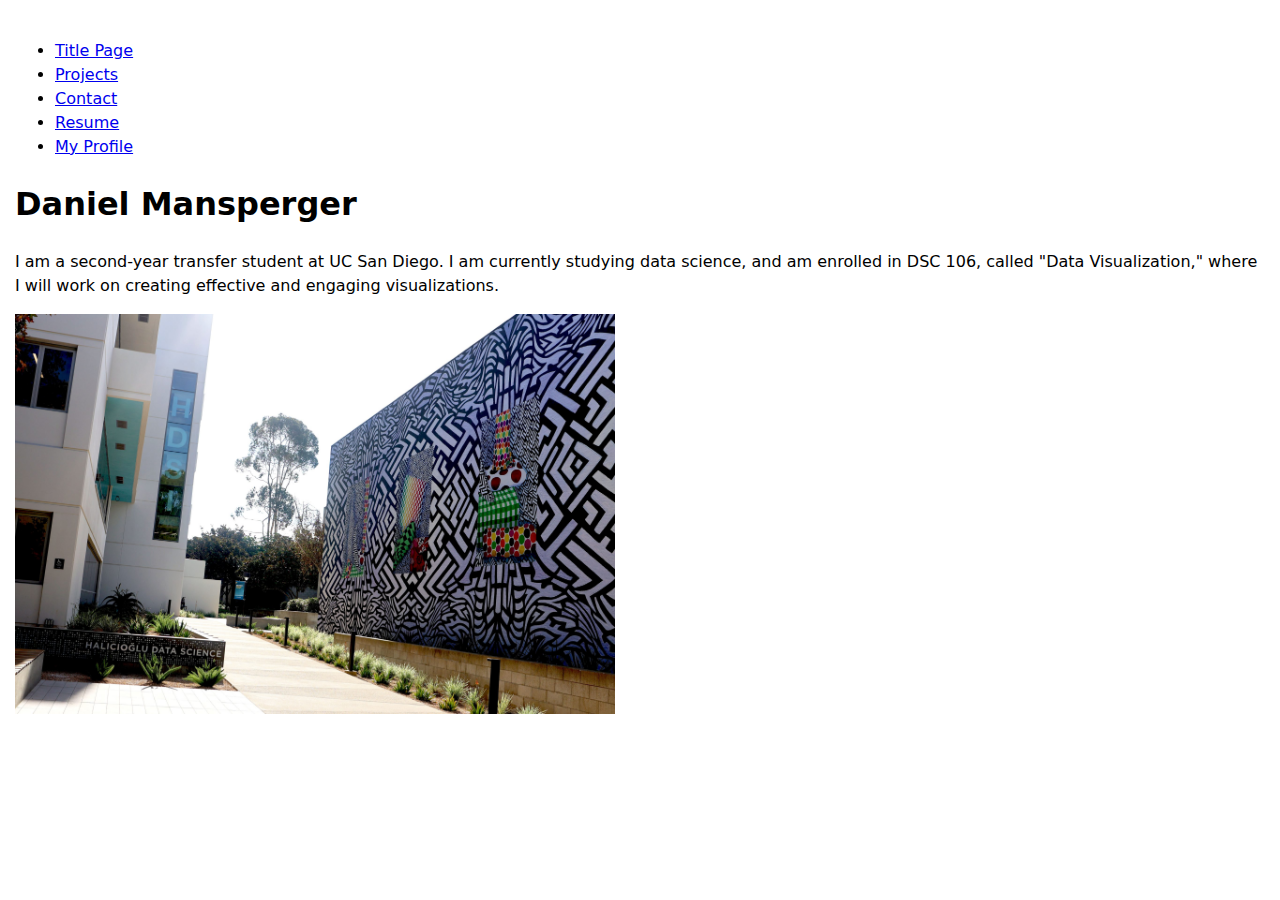
==== index.html @ e0ac1f4e "a" ====
<!DOCTYPE html>
<html lang="en">
<head>
    <link rel = "stylesheet" href = "style.css">
    <meta charset="UTF-8">
    <meta name="viewport" content="width=device-width, initial-scale=1.0">
    <title>Daniel Mansperger: Personal site and portfolio</title>
    <a class = "current">
        <nav>
            <ul>
                <li><a href="index.html">Title Page</a></li>
                <li><a href="projects/index.html">Projects</a></li>
                <li><a href="contact/index.html">Contact</a></li>
                <li><a href="resume/index.html">Resume</a></li>
                <li><a href="https://github.com/djmans630">My Profile</a></li>
            </ul>
        </nav>
    </a>
    <h1>Daniel Mansperger</h1>
    <p>I am a second-year transfer student at UC San Diego. I am currently
        studying data science, and am enrolled in DSC 106, called "Data
        Visualization," where I will work on creating effective and engaging
        visualizations.
    </p>
    <img src="images/HDSI Building.jpg" alt="A Photo of the HDSI Building at UCSD" 
    width = '600' height = '400'>
</head>
<body>
</body>
</html>
---- style.css ----
body {
    /* Set line height to 1.5 times the font size
         and use the OS’s UI font as the website font
       */
    font: 100%/1.5 system-ui;
    max-width: 150ch;
    margin-inline: auto;
    padding: 15px;
  }

  nav {
    display: contents;

  }

  a {
    display: flex;
    flex: 1;
  }
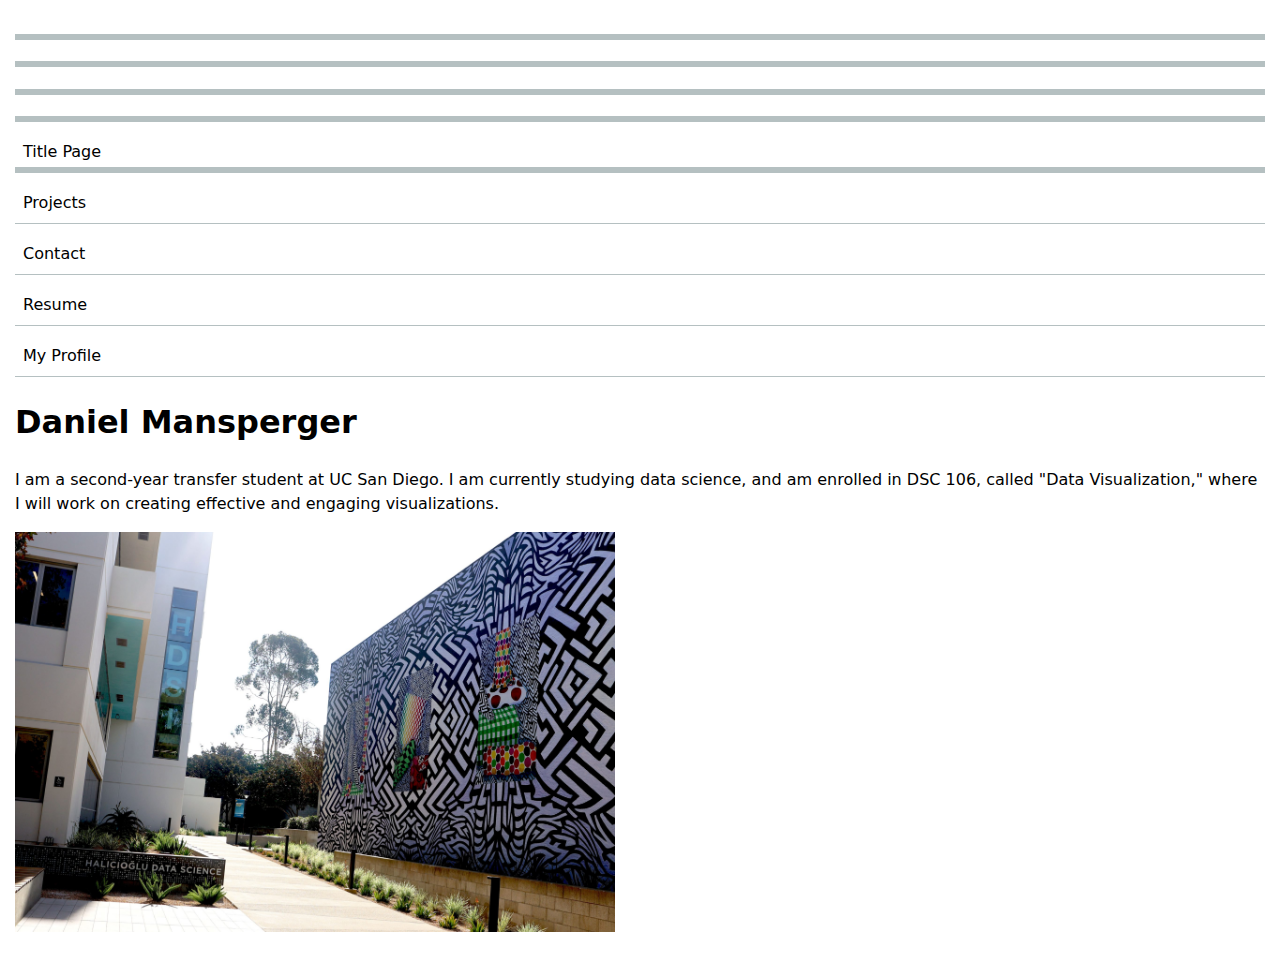
==== commit 5a15eddd: "b" ====
--- a/index.html
+++ b/index.html
@@ -8,7 +8,7 @@
     <a class = "current">
         <nav>
             <ul>
-                <li><a href="index.html">Title Page</a></li>
+                <li><a href="index.html" class = "current">Title Page</a></li>
                 <li><a href="projects/index.html">Projects</a></li>
                 <li><a href="contact/index.html">Contact</a></li>
                 <li><a href="resume/index.html">Resume</a></li>
--- a/style.css
+++ b/style.css
@@ -8,12 +8,25 @@
     padding: 15px;
   }
 
-  nav {
+  ul,
+  ul > li {
     display: contents;
-
   }
 
   a {
     display: flex;
     flex: 1;
+    text-decoration: none;
+    color: inherit;
+    text-align: center;
+    padding: 0.5em;
+    margin-bottom: 10px;
+    border-bottom-width: 1px;
+    border-bottom-style: solid;
+    border-bottom-color: oklch(80% 3% 200);
+  }
+
+  .current{
+    border-bottom: 0.4em solid oklch(80% 3% 200);
+    padding-bottom: 0.2em;
   }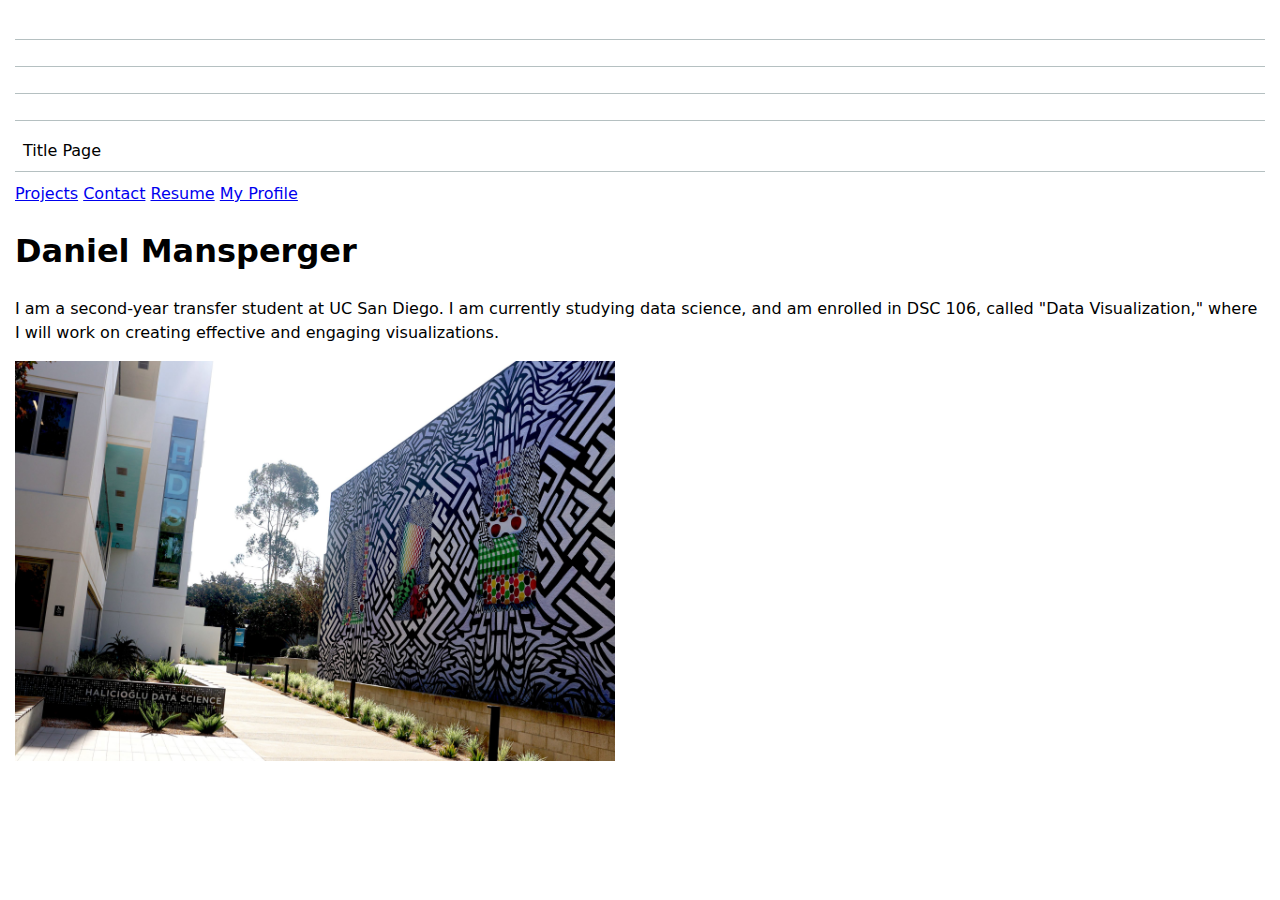
==== commit a444994c: "d" ====
--- a/index.html
+++ b/index.html
@@ -5,6 +5,8 @@
     <meta charset="UTF-8">
     <meta name="viewport" content="width=device-width, initial-scale=1.0">
     <title>Daniel Mansperger: Personal site and portfolio</title>
+</head>
+<body>
     <a class = "current">
         <nav>
             <ul>
@@ -24,7 +26,5 @@
     </p>
     <img src="images/HDSI Building.jpg" alt="A Photo of the HDSI Building at UCSD" 
     width = '600' height = '400'>
-</head>
-<body>
 </body>
 </html>--- a/style.css
+++ b/style.css
@@ -13,7 +13,7 @@
     display: contents;
   }
 
-  a {
+  a.current {
     display: flex;
     flex: 1;
     text-decoration: none;
@@ -29,4 +29,12 @@
   .current{
     border-bottom: 0.4em solid oklch(80% 3% 200);
     padding-bottom: 0.2em;
+  }
+
+  :root:{
+    --color-accent: oklch(40% 0.15 240);
+  }
+
+  html{
+    accent-color: var(--color-accent);
   }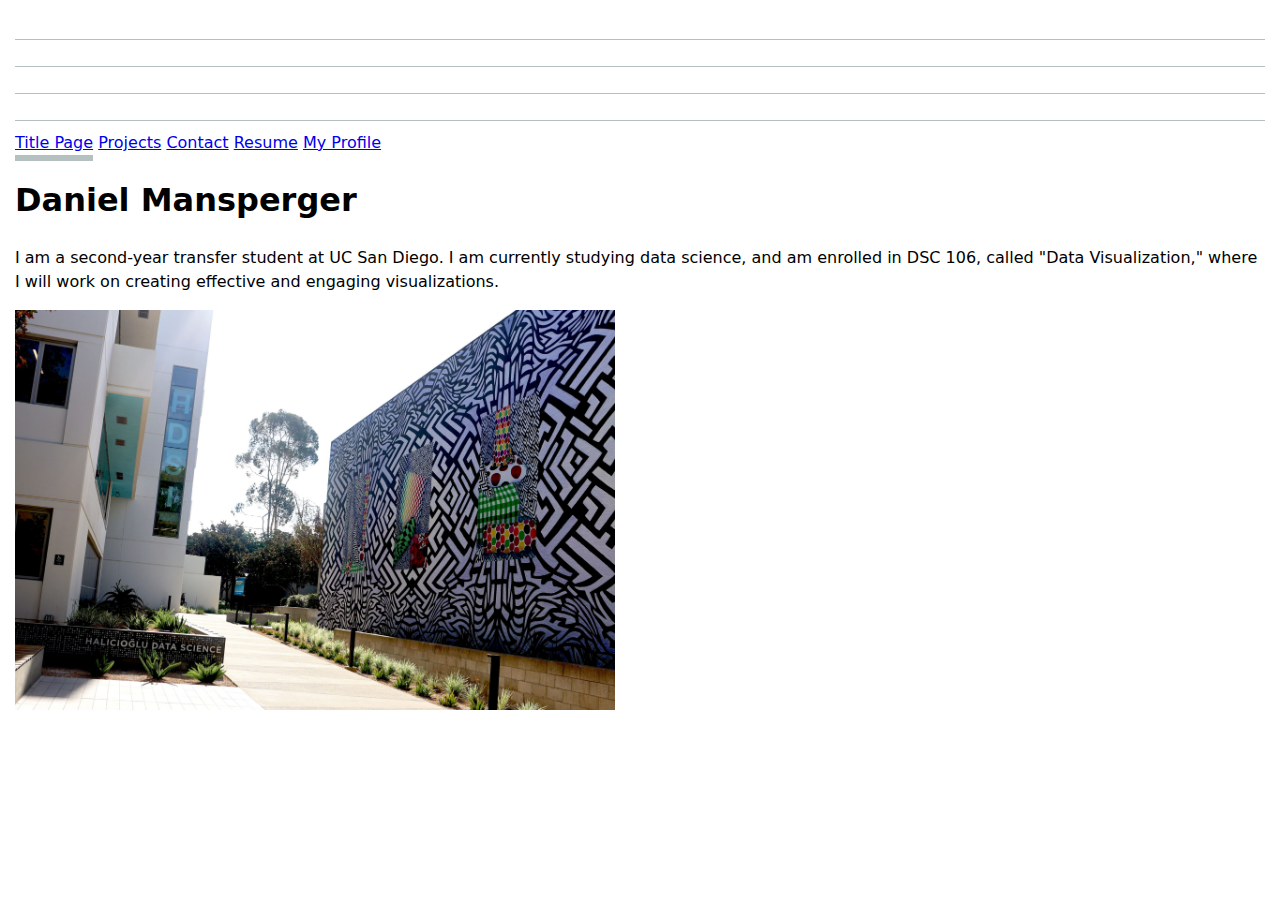
==== commit fc61e044: "e" ====
--- a/index.html
+++ b/index.html
@@ -10,7 +10,7 @@
     <a class = "current">
         <nav>
             <ul>
-                <li><a href="index.html" class = "current">Title Page</a></li>
+                <li><a href="index.html" class = "thispage">Title Page</a></li>
                 <li><a href="projects/index.html">Projects</a></li>
                 <li><a href="contact/index.html">Contact</a></li>
                 <li><a href="resume/index.html">Resume</a></li>
--- a/style.css
+++ b/style.css
@@ -26,7 +26,7 @@
     border-bottom-color: oklch(80% 3% 200);
   }
 
-  .current{
+  .thispage{
     border-bottom: 0.4em solid oklch(80% 3% 200);
     padding-bottom: 0.2em;
   }
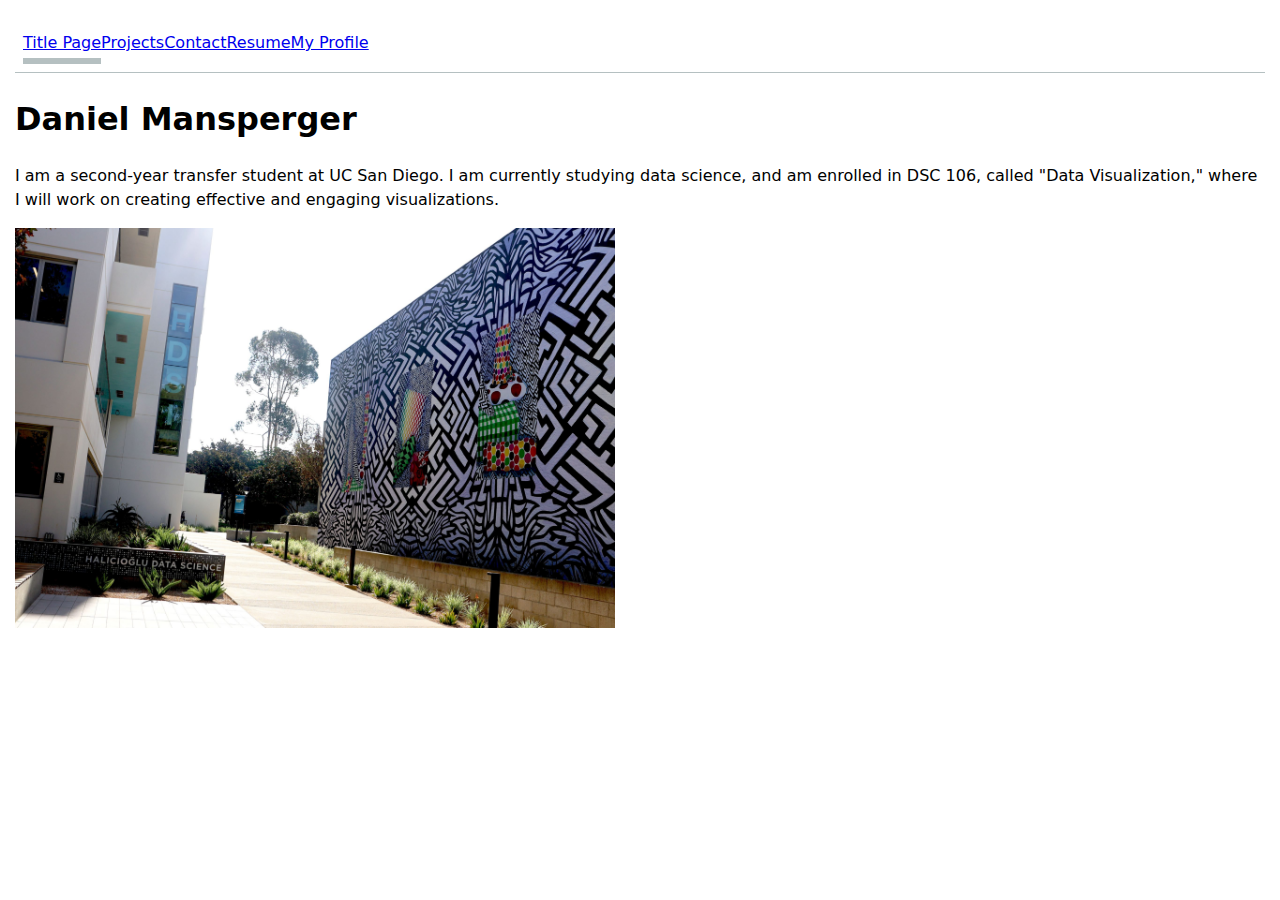
==== commit 2afd818d: "f" ====
--- a/index.html
+++ b/index.html
@@ -7,17 +7,15 @@
     <title>Daniel Mansperger: Personal site and portfolio</title>
 </head>
 <body>
-    <a class = "current">
-        <nav>
-            <ul>
-                <li><a href="index.html" class = "thispage">Title Page</a></li>
-                <li><a href="projects/index.html">Projects</a></li>
-                <li><a href="contact/index.html">Contact</a></li>
-                <li><a href="resume/index.html">Resume</a></li>
-                <li><a href="https://github.com/djmans630">My Profile</a></li>
-            </ul>
-        </nav>
-    </a>
+    <nav>
+        <ul>
+            <li><a href="index.html" class = "current">Title Page</a></li>
+            <li><a href="projects/index.html">Projects</a></li>
+            <li><a href="contact/index.html">Contact</a></li>
+            <li><a href="resume/index.html">Resume</a></li>
+            <li><a href="https://github.com/djmans630">My Profile</a></li>
+        </ul>
+    </nav>
     <h1>Daniel Mansperger</h1>
     <p>I am a second-year transfer student at UC San Diego. I am currently
         studying data science, and am enrolled in DSC 106, called "Data
--- a/style.css
+++ b/style.css
@@ -13,7 +13,7 @@
     display: contents;
   }
 
-  a.current {
+  nav {
     display: flex;
     flex: 1;
     text-decoration: none;
@@ -26,7 +26,7 @@
     border-bottom-color: oklch(80% 3% 200);
   }
 
-  .thispage{
+  .current{
     border-bottom: 0.4em solid oklch(80% 3% 200);
     padding-bottom: 0.2em;
   }
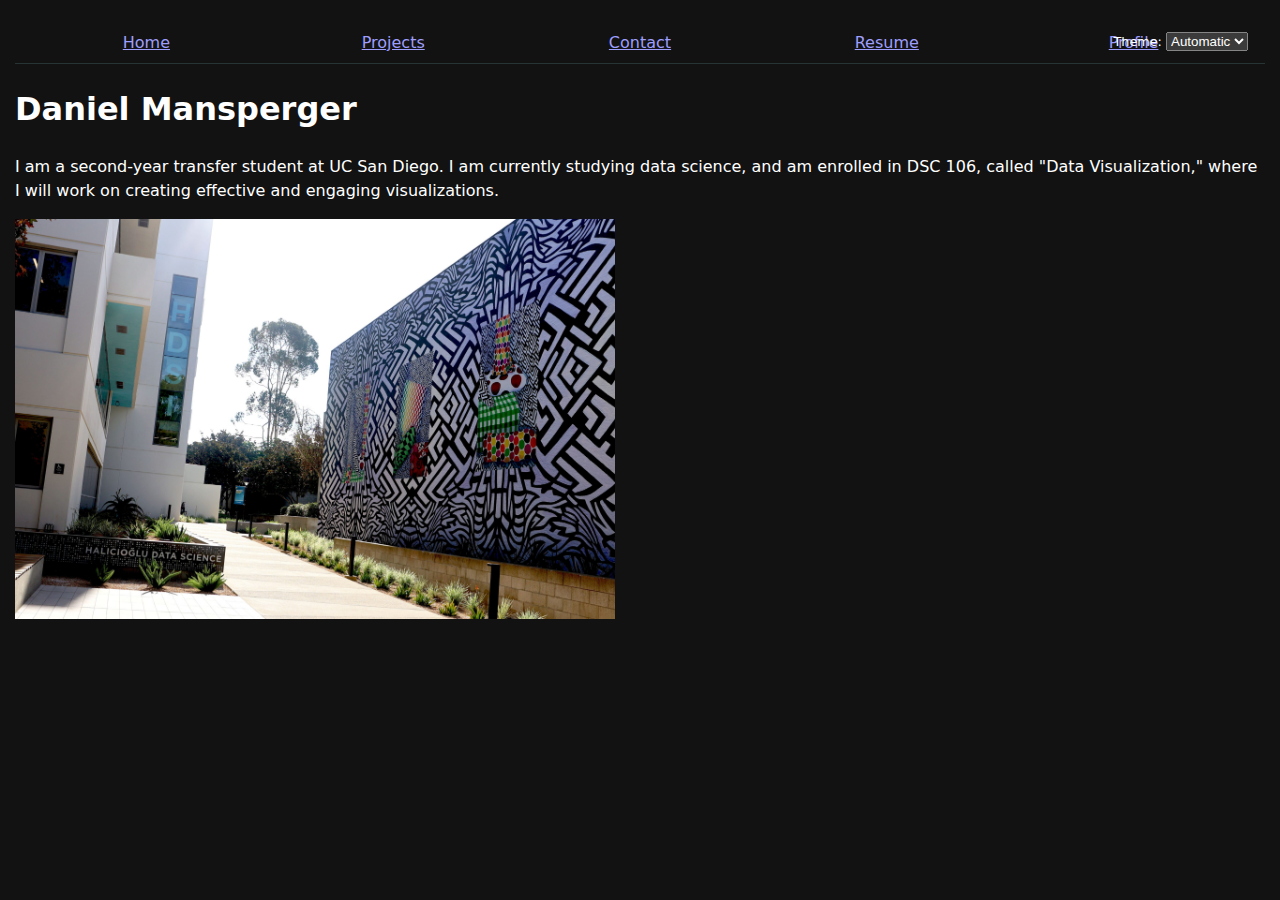
==== commit d82ec410: "a" ====
--- a/index.html
+++ b/index.html
@@ -1,5 +1,6 @@
 <!DOCTYPE html>
 <html lang="en">
+    <script src="global.js" type="module"></script>
 <head>
     <link rel = "stylesheet" href = "style.css">
     <meta charset="UTF-8">
@@ -7,15 +8,15 @@
     <title>Daniel Mansperger: Personal site and portfolio</title>
 </head>
 <body>
-    <nav>
+    <!-- <nav>
         <ul>
-            <li><a href="index.html" class = "current">Title Page</a></li>
+            <li><a href="index.html">Title Page</a></li>
             <li><a href="projects/index.html">Projects</a></li>
             <li><a href="contact/index.html">Contact</a></li>
             <li><a href="resume/index.html">Resume</a></li>
             <li><a href="https://github.com/djmans630">My Profile</a></li>
         </ul>
-    </nav>
+    </nav> -->
     <h1>Daniel Mansperger</h1>
     <p>I am a second-year transfer student at UC San Diego. I am currently
         studying data science, and am enrolled in DSC 106, called "Data
--- a/style.css
+++ b/style.css
@@ -14,8 +14,8 @@
   }
 
   nav {
+    --border-color: oklch(50% 10% 200 / 40%);
     display: flex;
-    flex: 1;
     text-decoration: none;
     color: inherit;
     text-align: center;
@@ -23,18 +23,37 @@
     margin-bottom: 10px;
     border-bottom-width: 1px;
     border-bottom-style: solid;
-    border-bottom-color: oklch(80% 3% 200);
+    /*border-bottom-color: oklch(80% 3% 200);*/
+    border-bottom-color: var(--border-color);
   }
 
-  .current{
+  a {
+    flex: 1;
+  }
+
+  a.current{
     border-bottom: 0.4em solid oklch(80% 3% 200);
     padding-bottom: 0.2em;
   }
 
-  :root:{
+  :root{
     --color-accent: oklch(40% 0.15 240);
   }
 
   html{
     accent-color: var(--color-accent);
+    color-scheme: dark;
+  }
+
+  a:hover{
+    border-bottom: 0.4em solid var(--color-accent);
+    padding-bottom: 0.2em;
+  }
+
+  label.color-scheme{
+    position:absolute;
+    top:2rem;
+    right:2rem;
+    font-size:80%;
+    font-family:inherit;
   }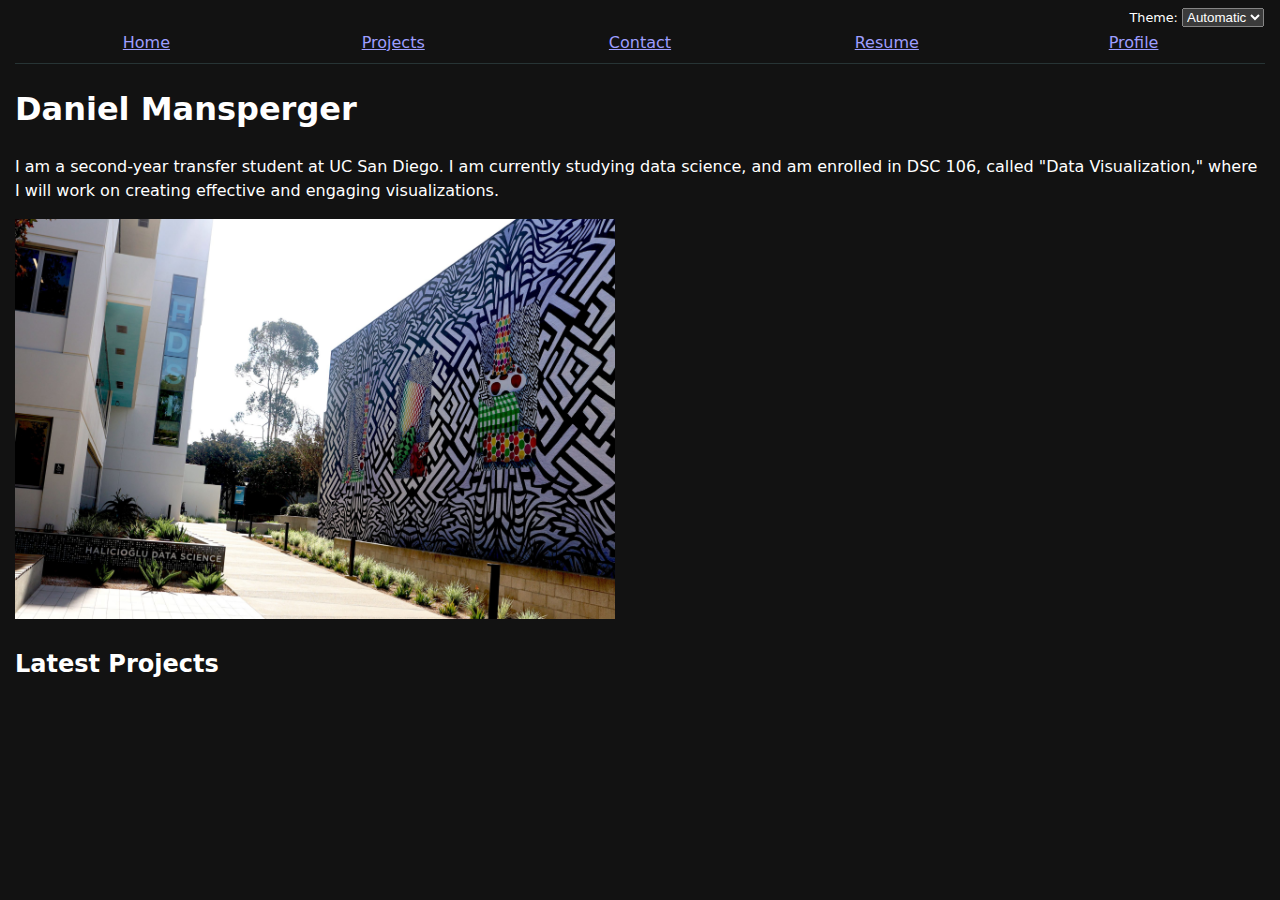
==== commit c0b86864: "step 2" ====
--- a/index.html
+++ b/index.html
@@ -1,6 +1,7 @@
 <!DOCTYPE html>
 <html lang="en">
     <script src="global.js" type="module"></script>
+    <script src="index.js" type="module" defer></script>
 <head>
     <link rel = "stylesheet" href = "style.css">
     <meta charset="UTF-8">
@@ -8,15 +9,6 @@
     <title>Daniel Mansperger: Personal site and portfolio</title>
 </head>
 <body>
-    <!-- <nav>
-        <ul>
-            <li><a href="index.html">Title Page</a></li>
-            <li><a href="projects/index.html">Projects</a></li>
-            <li><a href="contact/index.html">Contact</a></li>
-            <li><a href="resume/index.html">Resume</a></li>
-            <li><a href="https://github.com/djmans630">My Profile</a></li>
-        </ul>
-    </nav> -->
     <h1>Daniel Mansperger</h1>
     <p>I am a second-year transfer student at UC San Diego. I am currently
         studying data science, and am enrolled in DSC 106, called "Data
@@ -25,5 +17,10 @@
     </p>
     <img src="images/HDSI Building.jpg" alt="A Photo of the HDSI Building at UCSD" 
     width = '600' height = '400'>
+    
+    <h2>Latest Projects</h2>
+    <div class="projects">
+
+    </div>
 </body>
 </html>--- a/style.css
+++ b/style.css
@@ -52,8 +52,8 @@
 
   label.color-scheme{
     position:absolute;
-    top:2rem;
-    right:2rem;
+    top:.5rem;
+    right:1rem;
     font-size:80%;
     font-family:inherit;
   }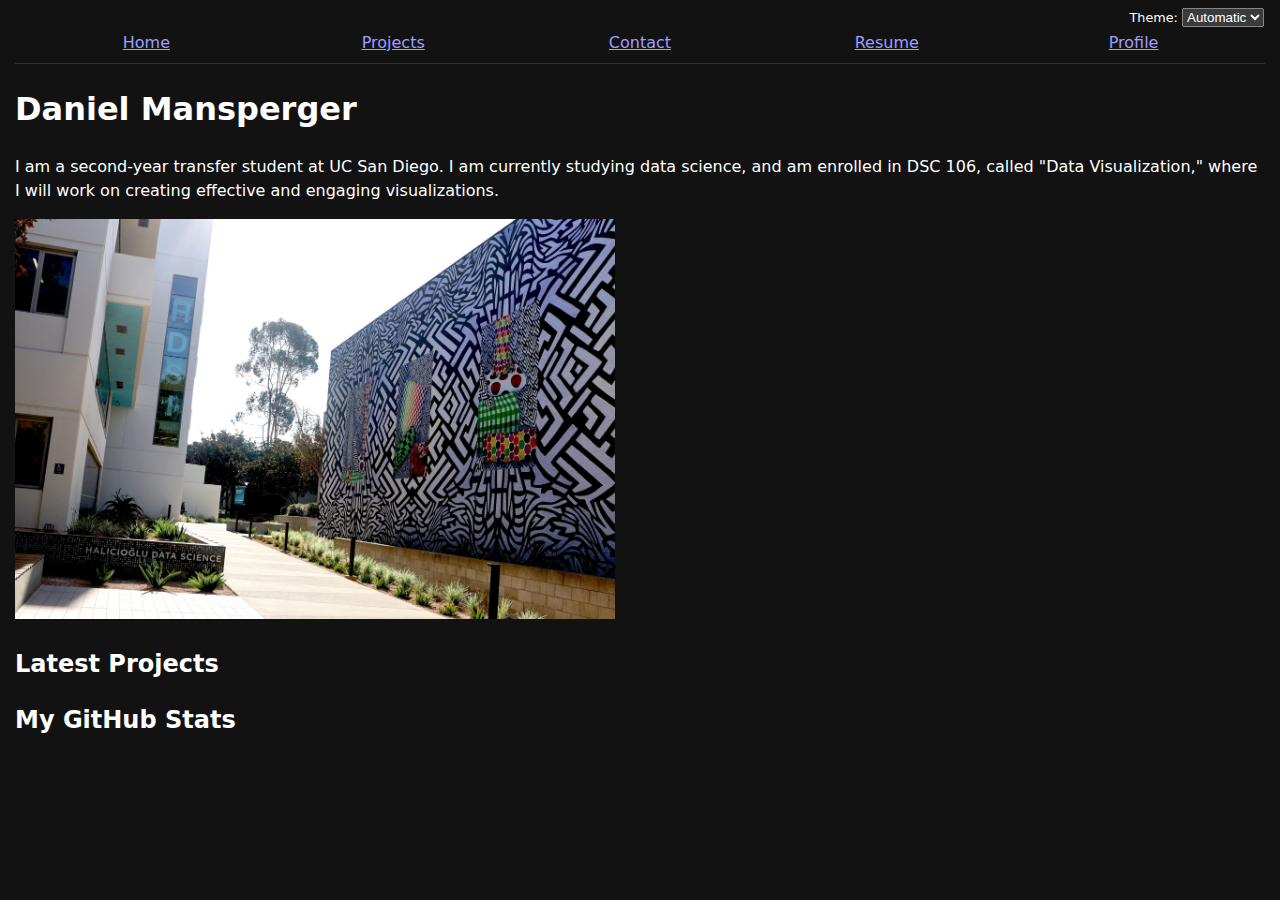
==== commit 849e9ac3: "4" ====
--- a/index.html
+++ b/index.html
@@ -19,8 +19,8 @@
     width = '600' height = '400'>
     
     <h2>Latest Projects</h2>
-    <div class="projects">
-
-    </div>
+    <div class="projects"></div>
+    <h2>My GitHub Stats</h2>
+    <div id="profile-stats"></div>
 </body>
 </html>